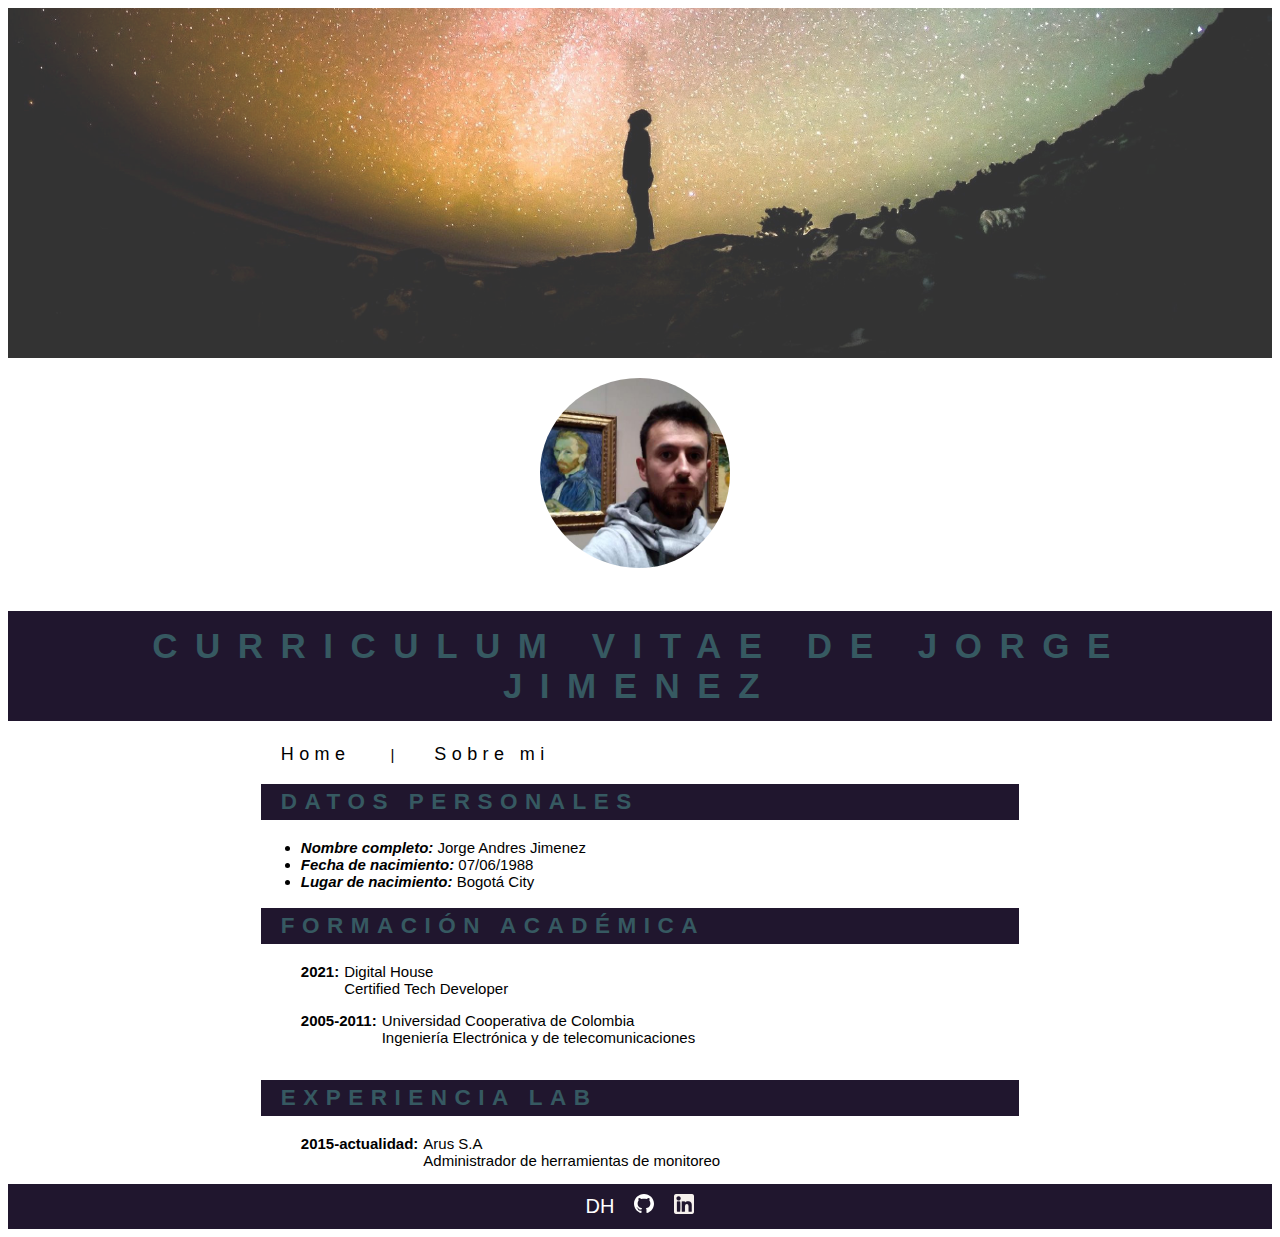
==== index.html @ 8f0c0e36 "Primer commit" ====
<!DOCTYPE html>
<html lang="en">
<head>
    <meta charset="UTF-8">
    <meta http-equiv="X-UA-Compatible" content="IE=edge">
    <meta name="viewport" content="width=device-width, initial-scale=1.0">
    <link rel="stylesheet" href="css/style.css">
    <title>Document</title>
</head>
<body>
    <header>
        <div class="h-container">
            <div class="h-banner"></div>
            <div class= "h-photo-container"><img src="img/mi_foto.jpeg" alt="mi foto"></div>
            <div class="container-titulo"><h1>CURRICULUM VITAE DE JORGE JIMENEZ</h1></div>
        </div>    
    </header>
    <body>
        <main>
            <nav><a href="#"><span>Home</span></a><span>|</span><a href="static/sobremi.html"><span>Sobre mi</span></a></nav>
            <section>
                <div class="container-titulo"><h2>DATOS PERSONALES</h2></div>
                <ul>
                    <li><span class="item-name p-data">Nombre completo: </span>Jorge Andres Jimenez</li>
                    <li><span class="item-name p-data">Fecha de nacimiento: </span>07/06/1988</li>
                    <li><span class="item-name p-data">Lugar de nacimiento: </span>Bogotá City</li>
                </ul>
            </section>
            <section>
                <div class="container-titulo"><h2>FORMACIÓN ACADÉMICA</h2></div>
                <div class="item">                
                    <span class="item-name">2021: </span>
                    <ul type='none' class="u-list l-items">
                        <li>Digital House</li>
                        <li>Certified Tech Developer</li>
                    </ul>
                </div>
                <div class="item">
                    <span class="item-name">2005-2011: </span>
                    <ul type='none' class="u-list l-items">
                        <li>Universidad Cooperativa de Colombia</li>
                        <li>Ingeniería Electrónica y de telecomunicaciones</li>
                    </ul>
                </div>
            </section>
            <section>
                <div class="container-titulo"><h2>EXPERIENCIA LAB<ORAL</h2></div>             
                <div class="item">
                    <span class="item-name">2015-actualidad:</span>
                    <ul type='none' class="u-list l-items">
                        <li>Arus S.A</li>
                        <li>Administrador de herramientas de monitoreo</li>
                    </ul>
                </div>
            </section>
        </main>
        <footer>
            <div class="ft-container">
                <span>DH</span>
                <a href="https://github.com/andarroyave"><img src="../img/github.svg" alt="github" class="ft-icon"></a>
                <a href="https://www.linkedin.com/in/jorge-andres-jim%C3%A9nez-arroyave-206771110/"><img src="../img/ico_linkedin.png" alt="linkedin" class="ft-icon"></a>
            </div>
        </footer>
    </body>
</body>
</html>
---- css/style.css ----
:root {
    --violet: #20162e;
    --green: #365961;
}

body {
    font-family: 'Helvetica';
    font-size: 15px;
}


/* Header */
header {
    display: flex;
    flex-direction: column;
    text-align: center;
    font-size: 35px;

}

header img {
    
    width: 15%;
    border-color: black;
    border-width: 10px;
    border-radius: 50%;
    padding: 20px;
    padding-right: 30px;
    opacity: 1;
}

.h-banner {
    height: 10em;
    background-image: url('../img/banner.jpg');
    background-size: cover;
    background-repeat: no-repeat;
    opacity: 0.8;

}

.h-photo-container {
    background-size: cover;
    display: flex;
    align-content: center;
    justify-content: center;
    flex-direction: row;
}

h1 {
    font-size: 35px;
    padding: 15px;
}

/* Todos los titulos */
.container-titulo {
    background-color: var(--violet);
    color: var(--green);
    letter-spacing: 0.5em;
    font-weight: 700;

}

h2 {
    padding: 5px;
    padding-left: 20px;
}
/* main */

main {
    padding-left: 20%;
    padding-right: 20%;
}

nav span {
    padding: 20px;
    
}

nav a {
    text-decoration: none;
    color: black;
    font-size: 18px;
    letter-spacing: 0.3em;
}
.item-name {
    font-weight: bold;
}

.text {
    text-align: justify;
}


.item {
    display: flex;
    flex-direction: row;
    align-items: flex-start;
    padding-left: 40px;
}

.u-list {
    padding-left: 5px;
    margin-top: 0px;
  
}

.p-data {
    font-style: italic;
}

/* Footer */

footer {

    background-color: var(--violet);
    color: white;
    padding: 10px;
    font-size: 20px;
}
.ft-container {
    display:flex;
    align-items: center;
    justify-content: center;
}

.ft-icon {
    width: 20px;
    padding-left: 20px;
}
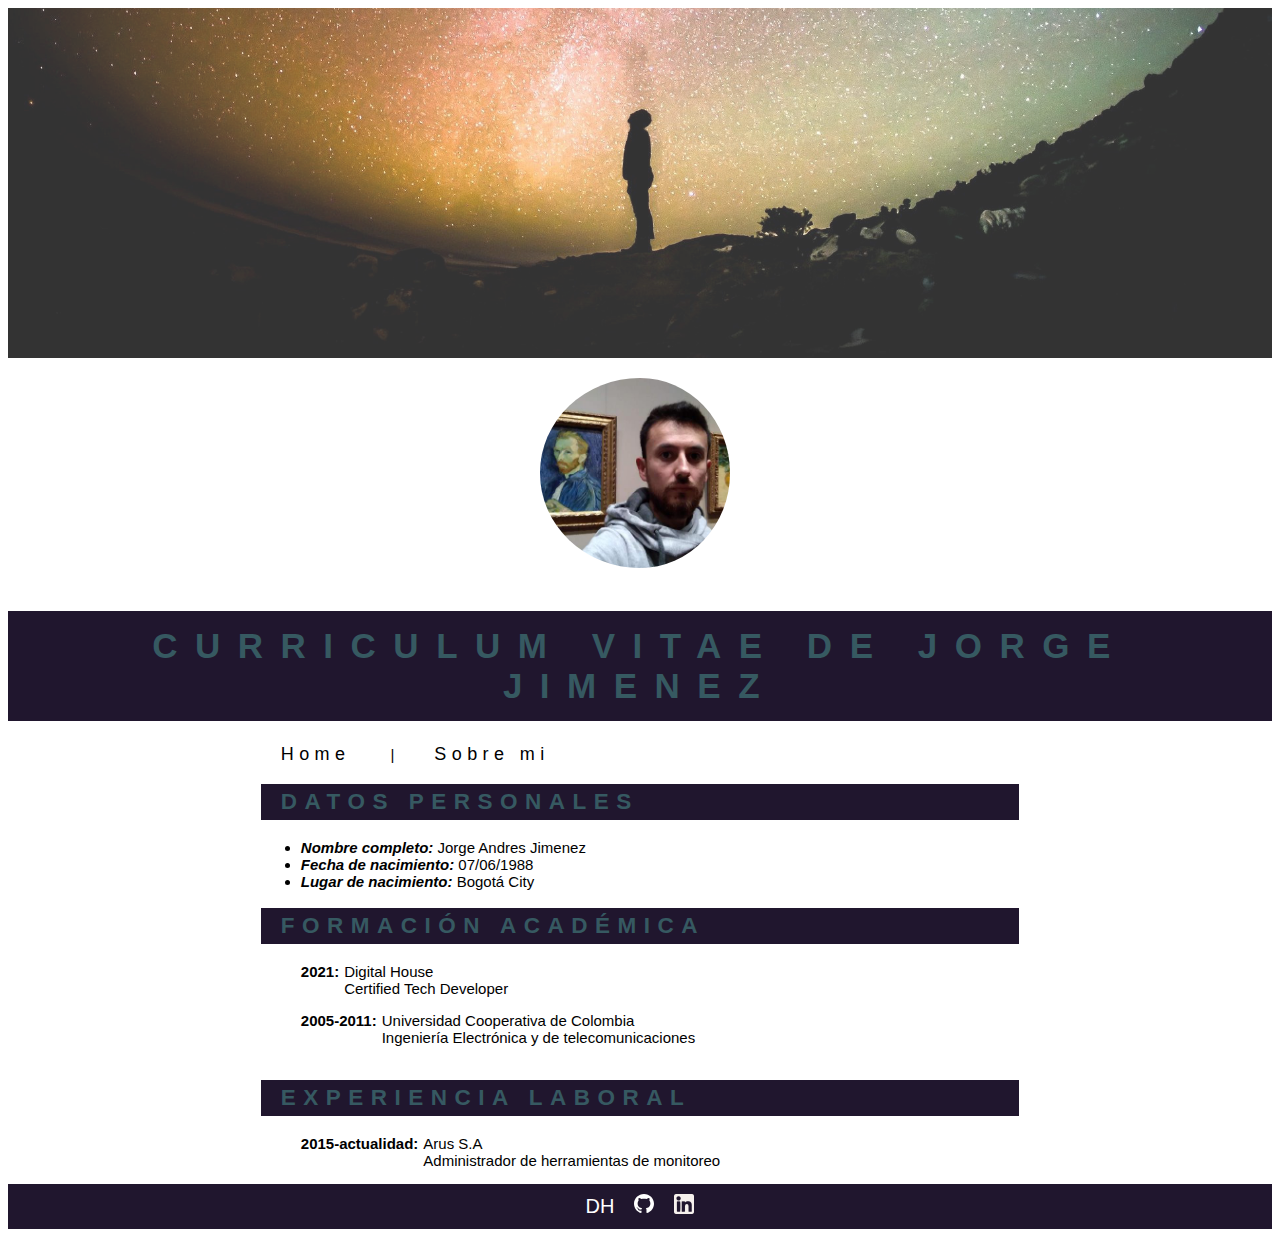
==== commit f778a85a: "Correccion de titulo experiencia laboral" ====
--- a/index.html
+++ b/index.html
@@ -44,7 +44,7 @@
                 </div>
             </section>
             <section>
-                <div class="container-titulo"><h2>EXPERIENCIA LAB<ORAL</h2></div>             
+                <div class="container-titulo"><h2>EXPERIENCIA LABORAL</h2></div>             
                 <div class="item">
                     <span class="item-name">2015-actualidad:</span>
                     <ul type='none' class="u-list l-items">
@@ -57,8 +57,8 @@
         <footer>
             <div class="ft-container">
                 <span>DH</span>
-                <a href="https://github.com/andarroyave"><img src="../img/github.svg" alt="github" class="ft-icon"></a>
-                <a href="https://www.linkedin.com/in/jorge-andres-jim%C3%A9nez-arroyave-206771110/"><img src="../img/ico_linkedin.png" alt="linkedin" class="ft-icon"></a>
+                <a href="https://github.com/andarroyave"><img src="img/github.svg" alt="github" class="ft-icon"></a>
+                <a href="https://www.linkedin.com/in/jorge-andres-jim%C3%A9nez-arroyave-206771110/"><img src="img/ico_linkedin.png" alt="linkedin" class="ft-icon"></a>
             </div>
         </footer>
     </body>
